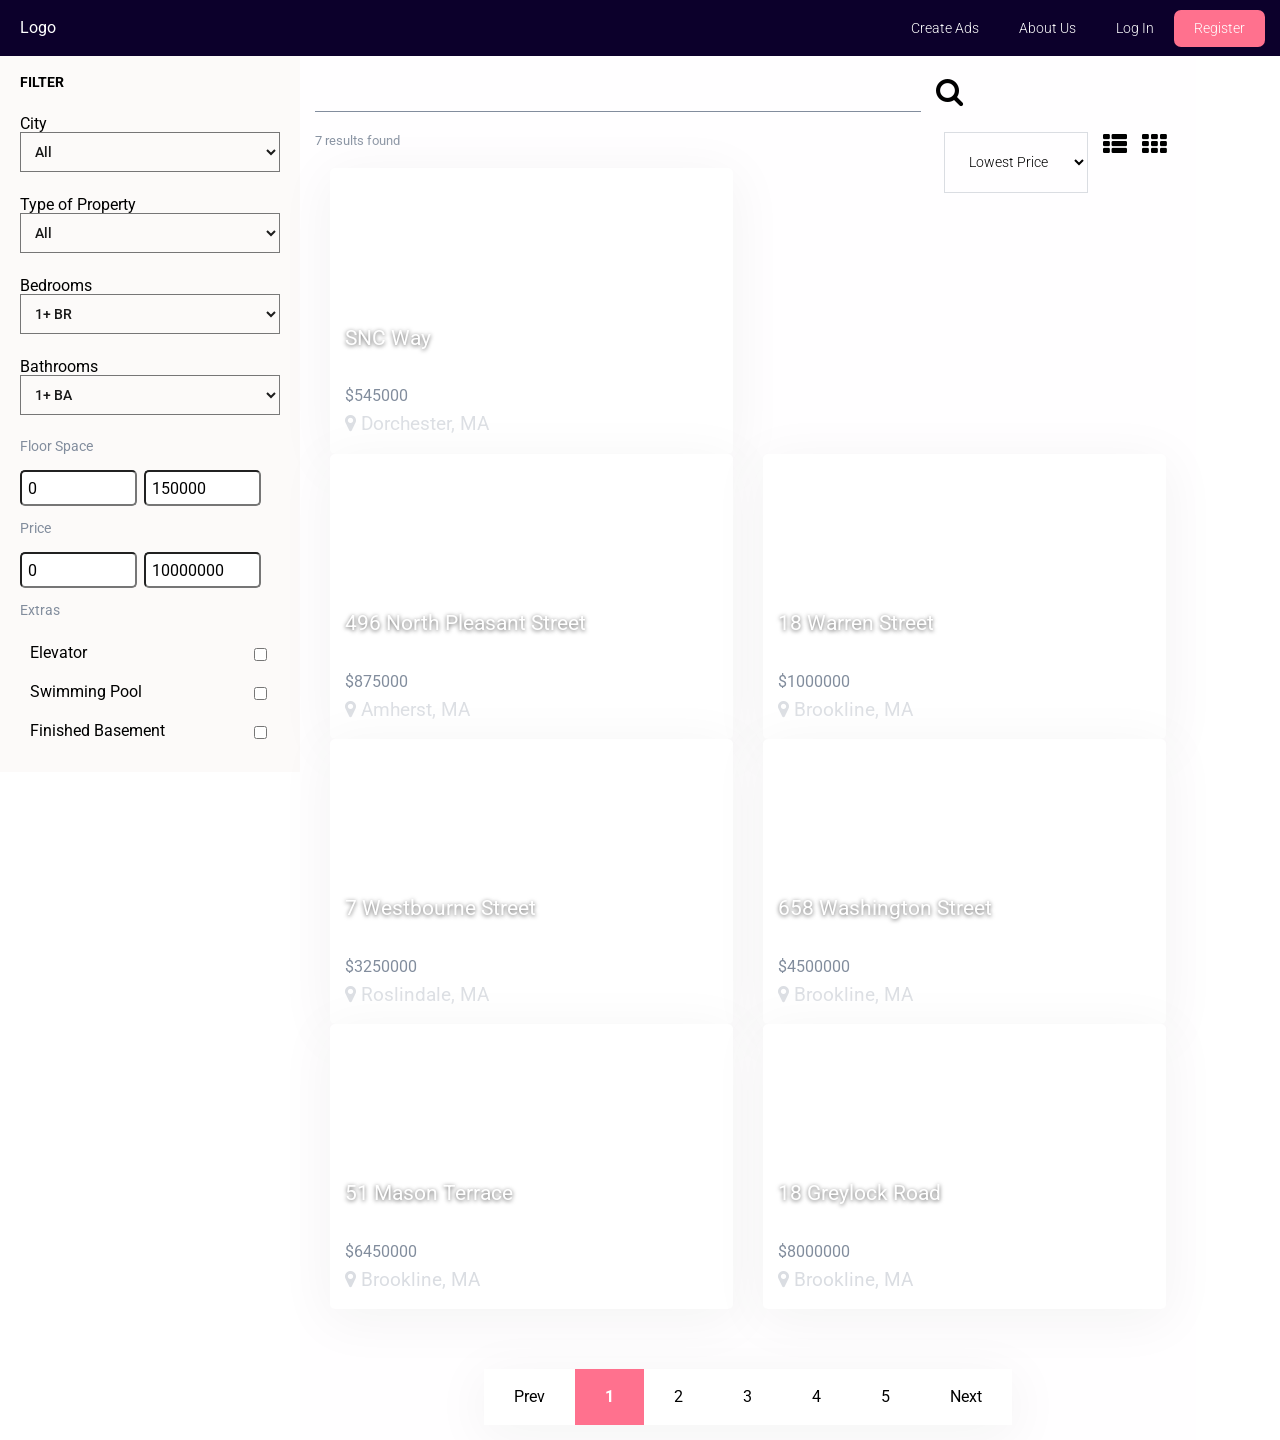
==== index.html @ 895825ea "Move index.html to root directory" ====
<!DOCTYPE html>
<html>
  <head>
    <meta charset="utf-8">
    <title></title>
    <meta name="viewport" content="width=device-width, initial-scale=1">
    <link rel="stylesheet" href="public/css/main.css">
    <link href="https://stackpath.bootstrapcdn.com/font-awesome/4.7.0/css/font-awesome.min.css" rel="stylesheet" integrity="sha384-wvfXpqpZZVQGK6TAh5PVlGOfQNHSoD2xbE+QkPxCAFlNEevoEH3Sl0sibVcOQVnN" crossorigin="anonymous">
    <script async defer src="https://buttons.github.io/buttons.js"></script>
  </head>
  <body>
    <div id="app"></div>
    <script src="public/js/components/vendor.js"></script>
    <script src="public/js/components/realEstate.js"></script>
  </body>
</html>
---- public/css/main.css ----
@import url("https://fonts.googleapis.com/css?family=Roboto:300,400,500,700");a,abbr,acronym,address,applet,article,aside,audio,b,big,blockquote,body,canvas,caption,center,cite,code,dd,del,details,dfn,div,dl,dt,em,embed,fieldset,figcaption,figure,footer,form,h1,h2,h3,h4,h5,h6,header,hgroup,html,i,iframe,img,ins,kbd,label,legend,li,mark,menu,nav,object,ol,output,p,pre,q,ruby,s,samp,section,small,span,strike,strong,sub,summary,sup,table,tbody,td,tfoot,th,thead,time,tr,tt,u,ul,var,video{margin:0;padding:0;border:0;font-size:100%;font:inherit;vertical-align:baseline}article,aside,details,figcaption,figure,footer,header,hgroup,menu,nav,section{display:block}body{line-height:1}ol,ul{list-style:none}blockquote,q{quotes:none}blockquote:after,blockquote:before,q:after,q:before{content:'';content:none}table{border-collapse:collapse;border-spacing:0}*,body,html{font-family:'Roboto', sans-serif;box-sizing:border-box}header{background:#0c002b;color:white;display:-ms-flexbox;display:flex;-ms-flex-pack:justify;justify-content:space-between;padding:20px 15px}header .logo{padding-left:5px}header nav a{text-decoration:none;padding:7px 20px;color:white;font-weight:300;font-size:.9rem}header nav a:hover{color:#ff718e}header nav a.register-btn{background:#ff718e;padding:10px 20px;text-align:center;color:white;border-radius:7px}#content-area{overflow:auto;width:100%}#filter{background:rgba(250,247,245,0.6);width:30%;display:inline-block;float:left;max-width:300px}#filter .inside{padding:20px}#filter h4{font-size:.9rem;margin-bottom:25px;font-weight:700;text-transform:uppercase}#filter select{background:transparent;padding:10px;font-size:14px;font-weight:500;color:#1b1b1b;display:block;margin-bottom:25px;width:100%}#filter .filters .title{font-size:.9rem;display:block;margin-bottom:1rem;color:#828d9d}#filter .filters input[type="text"]{border-radius:5px;font-size:1rem;padding:.4rem;width:45%;display:inline-block;margin-right:2.5%;margin-bottom:1rem}#filter .filters.extras label{display:-ms-flexbox;display:flex;-ms-flex-pack:justify;justify-content:space-between;padding:10px}#listings{width:70%;display:inline-block;float:left;padding:15px;background:#fffeff}#listings .search-area input[type="text"]{width:70%;background:transparent;font-size:2rem;border:none;border-bottom:1px solid #828d9d;margin-bottom:20px;font-weight:100;color:#dadde2;outline:none}#listings .search-area i{margin-left:15px;font-size:1.8rem;background:transparent}#listings .sortby-area{margin-bottom:20px}#listings .sortby-area .results{font-size:.8rem;color:#828d9d;display:-ms-flexbox;display:flex;-ms-flex-align:center;align-items:center;display:inline-block}#listings .sortby-area .sort-options{float:right}#listings .sortby-area .sort-options select{font-size:.9rem;font-weight:300;border:1px solid #dadde2;background:transparent;padding:20px;margin-right:15px;display:inline-block;vertical-align:top;margin-right:15px}#listings .sortby-area .sort-options .view{display:inline-block}#listings .sortby-area .sort-options .view .fa{margin-right:15px;font-size:1.5rem}#listings .sortby-area .sort-options .view .fa:hover{color:#ff718e}#listings .listings-results{margin-bottom:60px}#listings .listings-results .listing{background:#fff;border-radius:5px;box-shadow:0 9px 54px 4px #f4f4f4}#listings .listings-results .listing-img{position:relative;color:white;padding:15px;background-size:cover !important;background-position:50% 50%;min-height:200px;border-top-left-radius:5px;border-top-right-radius:5px;transition:all .5s ease-in-out}#listings .listings-results .listing-img:hover{cursor:pointer}#listings .listings-results .listing-img:hover .details{opacity:1}#listings .listings-results .listing-img:hover .address{opacity:0}#listings .listings-results .listing-img .address{font-size:1.3rem;text-transform:capitalize;position:absolute;bottom:20px;opacity:1;transition:all .5s ease-in-out;text-shadow:0 1px 4px #5b5b5b}#listings .listings-results .listing-img .details{transition:all .5s ease-in-out;opacity:0;padding:30px;border-top-left-radius:5px;border-top-right-radius:5px;position:absolute;top:0;left:0;bottom:0;right:0;background:rgba(78,2,229,0.8);background:linear-gradient(135deg, rgba(78,2,229,0.8) 0%, rgba(157,28,237,0.8) 100%);filter:progid:DXImageTransform.Microsoft.gradient( startColorstr= '#4e02e5', endColorstr= '#9d1ced', GradientType=1 )}#listings .listings-results .listing-img .details .user-img{width:35px;height:35px;border-radius:50%;background:url("https://cdn.extra.ie/wp-content/uploads/2019/07/09131138/daniel-sturridge-dog-3.jpg") no-repeat center center;background-size:cover;border:2px solid white;display:inline-block}#listings .listings-results .listing-img .details .user-details{vertical-align:top;display:inline-block}#listings .listings-results .listing-img .details .user-details .user-name{display:block;color:#fff;font-size:.9rem;font-weight:300;margin-top:5px}#listings .listings-results .listing-img .details .user-details .post-date{margin-top:5px;font-size:.9rem;display:block;color:rgba(255,255,255,0.7)}#listings .listings-results .listing-img .details .listing-details{margin-top:20px;margin-bottom:10px}#listings .listings-results .listing-img .details .listing-details .fa-square-o{display:inline-block;font-size:20px;margin-right:10px}#listings .listings-results .listing-img .details .listing-details span{font-weight:300;font-size:.8rem;display:inline-block;vertical-align:top;position:relative;top:3.5px}#listings .listings-results .listing-img .details .listing-details .bd-ba-icons{margin-top:10px;display:-ms-flexbox;display:flex;-ms-flex-pack:justify;justify-content:space-between;position:absolute}#listings .listings-results .listing-img .details .listing-details .bd-ba-icons .fa{font-size:20px;margin-right:10px}#listings .listings-results .listing-img .details .listing-details .bd-ba-icons .fa-bath{margin-left:20px}#listings .listings-results .listing-img .details .listing-details .bd-ba-icons span{font-weight:300;font-size:.8rem;display:inline-block;vertical-align:top;position:relative;top:3.5px}#listings .listings-results .listing-img .details .listing-details .floor-space{margin-bottom:10px}#listings .listings-results .bottom-info{padding:20px 15px}#listings .listings-results .bottom-info .price{font-size:1rem;display:block;margin-bottom:10px;color:#828d9d}#listings .listings-results .bottom-info .location{font-size:1.2rem;display:block;color:#dadde2}#pagination{text-align:center}#pagination .pages{display:inline-block;background:white;box-shadow:0 9px 54px 4px #f4f4f4}#pagination .pages li{padding:20px 30px;display:inline-block}#pagination .pages li:hover,#pagination .pages li.active{color:white;font-weight:700;background:#ff718e;cursor:pointer}.col-md-3{width:25%;display:inline-block;vertical-align:top;padding:0 15px}.col-md-9{width:75%;display:inline-block}.col-lg-6{width:50%;display:inline-block;vertical-align:top;padding:0 15px}
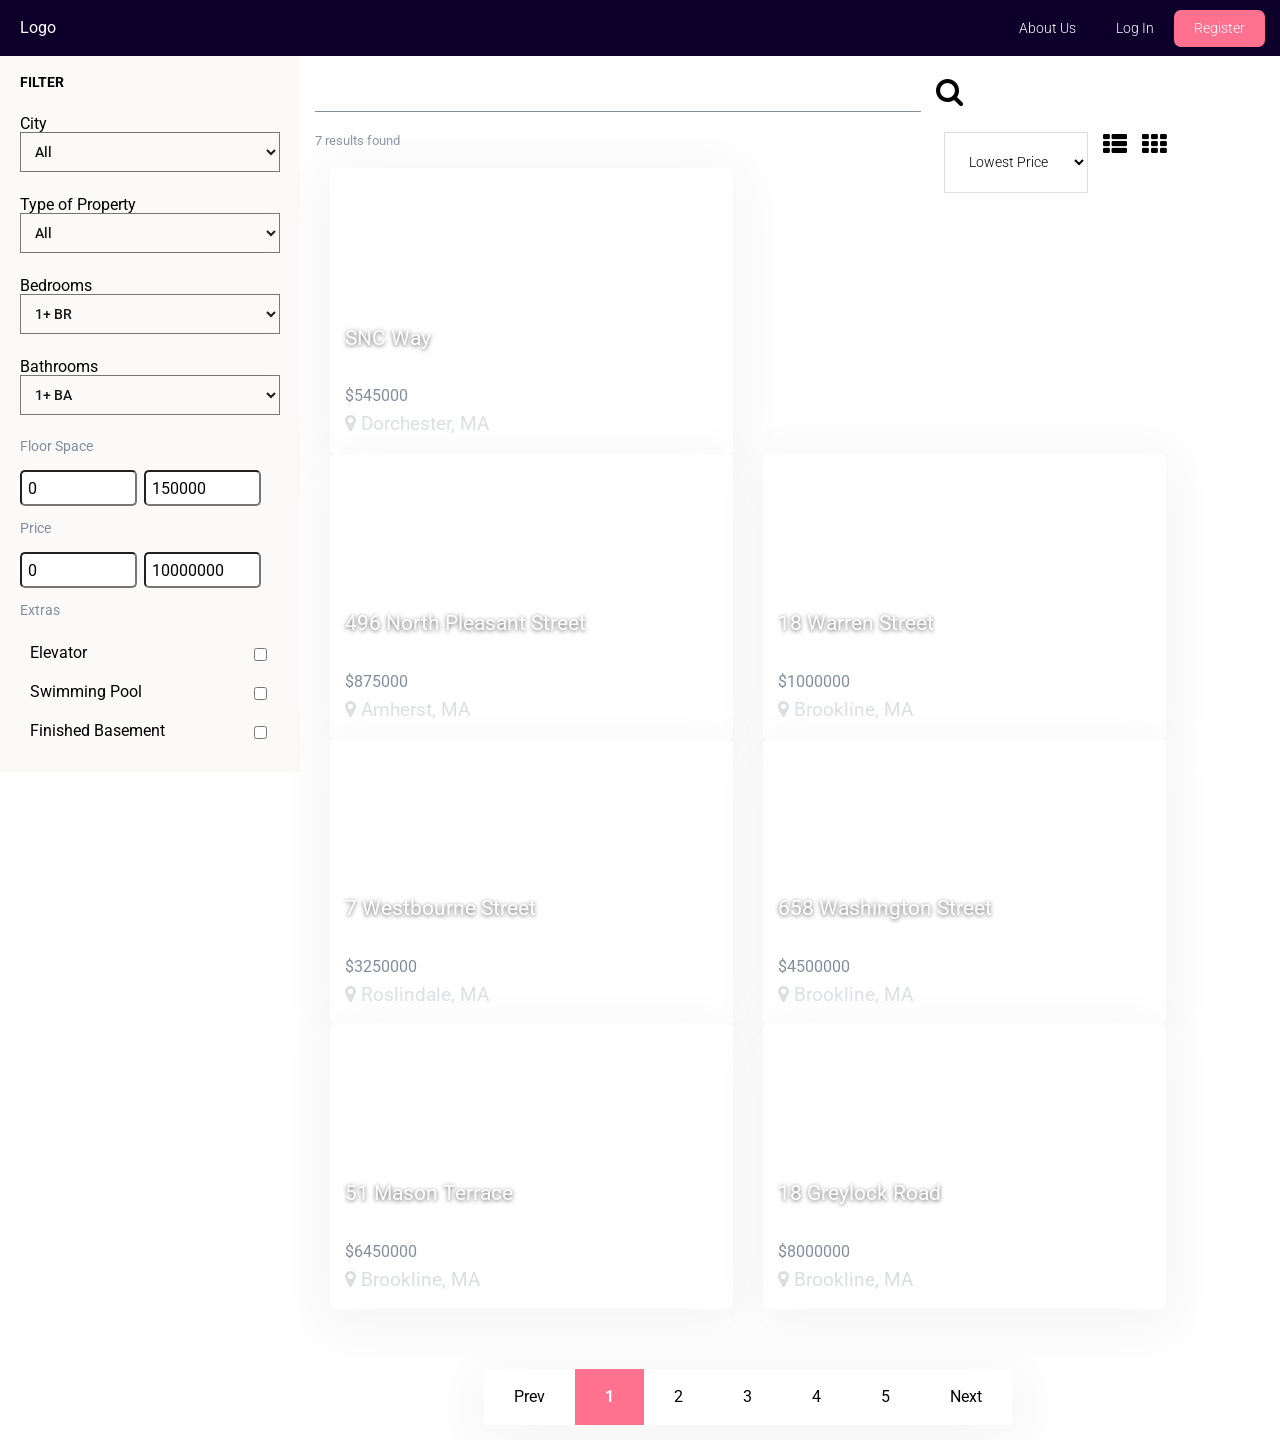
==== commit 612ddb8c: "Add Title and Update Logo" ====
--- a/index.html
+++ b/index.html
@@ -2,7 +2,7 @@
 <html>
   <head>
     <meta charset="utf-8">
-    <title></title>
+    <title>Quicklist</title>
     <meta name="viewport" content="width=device-width, initial-scale=1">
     <link rel="stylesheet" href="public/css/main.css">
     <link href="https://stackpath.bootstrapcdn.com/font-awesome/4.7.0/css/font-awesome.min.css" rel="stylesheet" integrity="sha384-wvfXpqpZZVQGK6TAh5PVlGOfQNHSoD2xbE+QkPxCAFlNEevoEH3Sl0sibVcOQVnN" crossorigin="anonymous">
